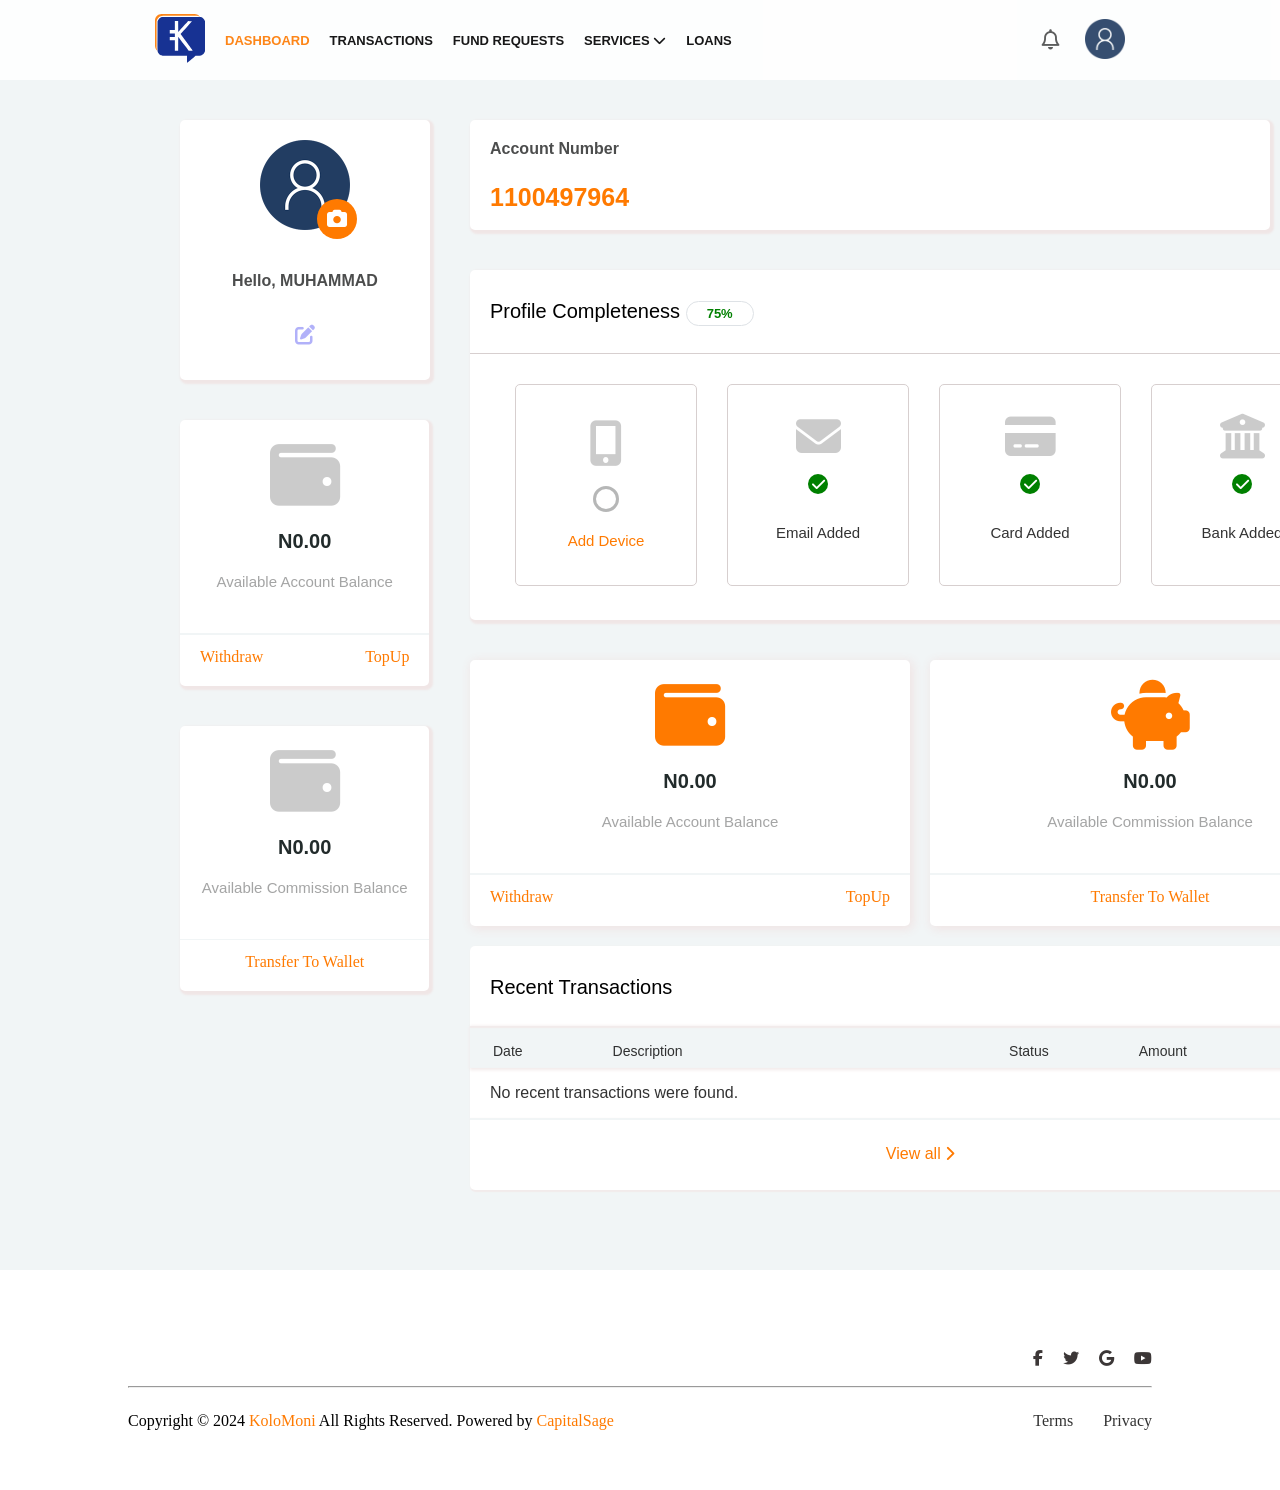
==== index.html @ 6a5abe66 "commit" ====
<!DOCTYPE html>
<html lang="en">
<head>
    <meta charset="UTF-8">
    <meta name="viewport" content="width=device-width, initial-scale=1.0">
    <title>kolomoni</title>
    <link rel="stylesheet" href="https://cdnjs.cloudflare.com/ajax/libs/font-awesome/6.6.0/css/all.min.css">
    <link rel="stylesheet" href="css/dashboard.css">
    <link rel="stylesheet" href="css/header.css">
</head>
<body>

  <div id="header">
    
    
  </div>

    <div class="all main">
      <div>
      <div class="boxone">
       <div class="img-container"  style="z-index: 1;"><img src="default-avatar.png"><i class="fa-solid fa-camera"></i></div> 
        <p>Hello, MUHAMMAD</p>
        <a href="https://savings.kolomoni.ng/account/profile/index"><i class="fa-solid fa-pen-to-square"></i></a>
    </div>
    <div class="boxtwo">
      <div style="padding: 20px 20px;">
        <i class="fa-solid fa-wallet non-opa"></i>
      <p class="textone">N0.00</p>
      <p class="textwo">Available Account Balance</p>
      </div>
      <hr style="background-color: #f1f5f6;  height: 1.5px; border: none;">
      <div style="padding: 5px 20px 20px 20px;">
      <div class="link">
      <a href="https://savings.kolomoni.ng/account/services/transfers/wallet-to-bank" class="draw">Withdraw</a>
      <a href="https://savings.kolomoni.ng/account#" class="upp">TopUp</a>
    </div>
    </div>
    </div>
    <div class="boxthree">
      <div style="padding: 20px 20px;">
      <i class="fa-solid fa-wallet non-opa"></i>
      <p class="textthree">N0.00</p>
      <p class="textfour">Available Commission Balance</p>
    </div>
      <hr style="background-color: #f1f5f6;  height: 1.5px; border: none;">
      <div style="padding: 5px 20px 20px 20px;">
      <div class="linktwo">
      <a href="https://savings.kolomoni.ng/account/services/transfers/wallet-to-bank">Transfer To Wallet</a>
    </div>
  </div>
    </div>
  </div>
  <div>
  <div class="rec">
 <p class="account">Account Number</p>
 <p class="fig">1100497964</p>
</div>
<div class="progress">
  <div class="profile">
  <p>Profile Completeness <span class="percent">75%</span></p>
</div>
<div class="carrier">
<div class="device">
  <i class="fa-solid fa-mobile-screen-button"></i>
  <p class="empty"></p>
  <a href="https://savings.kolomoni.ng/account" class="add">Add Device</a>
</div>
<div class="device">
  <i class="fa-solid fa-envelope"></i>
  <p class="check"><i class="fa-solid fa-check"></i></p>
  <p class="email">Email Added</p>
</div>
<div class="device">
  <i class="fa-solid fa-credit-card"></i>
  <p class="check"><i class="fa-solid fa-check"></i></p>
  <p class="card">Card Added</p>
</div>
<div class="device">
  <i class="fa-solid fa-building-columns"></i>
  <p class="check"><i class="fa-solid fa-check"></i></p>
  <p class="bank">Bank Added</p>
</div>
</div>
</div>
<div class="piggybank">
<div class="boxfour">
  <div style="padding: 20px 20px;">
  <i class="fa-solid fa-wallet opacity"></i>
  <p class="textone">N0.00</p>
  <p class="textthree">Available Account Balance</p>
</div>
  <hr style="background-color: #f1f5f6;  height: 1.5px; border: none;">
  <div style="padding: 5px 20px 20px 20px;">
  <div class="link">
  <a href="https://savings.kolomoni.ng/account/services/transfers/wallet-to-bank" class="top">Withdraw</a>
  <a href="https://savings.kolomoni.ng/account#" class="with">TopUp</a>
</div>
</div>
</div>
<div class="boxfour">
  <div style="padding: 20px 20px;">
  <i class="fa-solid fa-piggy-bank"></i>
  <p class="textone">N0.00</p>
  <p class="textfour">Available Commission Balance</p>
</div>
  <hr style="background-color: #f1f5f6;  height: 1.5px; border: none;">
  <div style="padding: 5px 20px 20px 20px;">
  <div class="linkthree">
    <a href="https://savings.kolomoni.ng/account/services/transfers/wallet-to-bank">Transfer To Wallet</a>
</div>
</div>
</div>
</div>
<div class="Recent">
<p>Recent Transactions</p>
</div>
<div class="description">
<div class="info">
  <div class="date">
  <p>Date</p>
  <p>Description</p>
</div>
<div class="date">
  <P>Status</P>
  <p>Amount</p>
</div>
</div>
</div>
<div style="display: flex; flex-direction: column;">
<div class="no-recent">
  <p>No recent transactions were found.</p>
</div>
<div class="View">
  <a href="https://savings.kolomoni.ng/account/transactions">View all <i class="fa-solid fa-chevron-right"></i></a>
</div>
</div>
</div>
</div>

    <div id="footer" style="background-color: white;">
      
    </div>
</body>
</html>
<script src="dashboard.js"></script>
---- css/dashboard.css ----
body {
   background-color: #f1f5f6; 
   margin: 0;
    }
img {
   width: 90px;
}
.main{
   z-index: 99;
}
.fa-camera {
   color: white;
   background-color:  #FF7A00;
   position: absolute;
   font-size: 20px;
   transform: translate(-50%, -50%);
   left: 65%;
   top: 75%;
   border-radius: 50%;
   object-fit: contain;
   width: 40px;
   height: 40px;
   display: flex;
   justify-content: center;
   align-items: center;
}

.fa-pen-to-square {
   opacity: 0.3;
   font-size: 20px;
}
.img-container {
   position: relative;
}
.boxone p {
   color: #4C4D4D;
   font-weight: 600;
   font-family: " 14px Rubik", sans-serif;
}
 .boxone{
   width: 210px;
   height:220px;
   border-radius: 5px;
   background-color: white;
   box-shadow: 2px 2px 2px 2px rgb(240, 230, 230);
   padding: 20px 20px;
   margin-top: 40px;
   margin-left: 180px;
   justify-content: center;
   text-align: center;
   line-height: 40px;
 }
.non-opa {
   font-size: 70px;
   opacity: 0.2;
}
.boxtwo .textone {
   color: #222b2b;
   font-size: 20px;
   font-weight: bolder;
   font-family: " 14px Rubik", sans-serif;
}
.boxtwo .textwo {
   color: #4C4D4D;
   text-decoration: none;
   font-family: " 14px Rubik", sans-serif;
   opacity: 0.5;
   font-size: 15px;
}
/* hr {
   left: -20px;
   margin: -20px;
   padding: -20px;
} */
 .boxtwo .link {
   display: flex;
   justify-content: space-between;
}
.link a {
   text-decoration: none;
   color: #FF7A00;
}
.draw:hover {
   text-decoration: underline;
   color: #FF7A00;
}
.upp:hover {
   text-decoration: underline;
   color: #FF7A00; 
}
 .boxtwo{
   width: 58%;
   height: fit-content;
   border-radius: 5px;
   background-color: white;
   box-shadow: 2px 2px 2px 2px rgb(240, 230, 230);
   margin-top: 40px;
   margin-left: 180px;
   justify-content: center;
   text-align: center;
 }

 .boxthree{
   width: 58%;
   height: fit-content;
   border-radius: 5px;
   background-color: white;
   box-shadow: 2px 2px 2px 2px rgb(240, 230, 230);
   margin-top: 40px;
   margin-left: 180px;
   justify-content: center;
   text-align: center;
 }
 .boxthree .textthree {
   color: #222b2b;
   font-size: 20px;
   font-weight: bolder;
   font-family: " 14px Rubik", sans-serif;
}
.boxthree .textfour {
   color: #4C4D4D;
   text-decoration: none;
   font-family: " 14px Rubik", sans-serif;
   opacity: 0.5;
   font-size: 15px;
}

.boxthree a{
   color: #FF7A00;
   text-decoration: none;
}
.boxthree a:hover{
   text-decoration: underline;
   color: #FF7A00;
}
.rec {
   background-color: white;
   box-shadow: 2px 2px 2px 2px rgb(240, 230, 230);
   width: 800px;
   height: 110px;
margin-top: 40px;
border-radius: 5px;
}
.rec p {
   padding: 5px 20px;
   padding-top: 20px;
}
.account {
   color: #4C4D4D;
   font-family: " 14px Rubik", sans-serif;
   /* opacity: 0.9; */
   padding: 0;
   margin: 0;
   font-weight: bolder;
}
.fig {
   color:  #FF7A00;
   font-family: " 14px Rubik", sans-serif;
   font-size: 25px;
   padding: 0;
   margin: 0;
   font-weight: bolder;
}
.all {
   display: flex;
   gap: 40px;
}
.progress {
   font-family: " 14px Rubik", sans-serif;
   font-size: 20px;
   background-color: white;
   box-shadow: 2px 2px 2px 2px rgb(240, 230, 230);
   border-radius: 5px;
   width: 900px;
   height: 350px;
}
.progress .profile{
border-bottom: 1px solid rgb(215, 207, 207);
padding: 10px 20px;
margin-top: 40px;
}
.percent {
   color: green;
   font-family: " 14px Rubik", sans-serif;
   font-size: 13px;
   padding: 4px 20px;
   border-radius: 50rem;
   border: 1px solid #dee2e6;
   font-weight: bolder;
}
.fa-mobile-screen-button {
   font-size: 45px;
   opacity: 0.2;
}  

.device {
   border:1px solid rgb(215, 207, 207);
   width: 180px;
   border-radius: 5px;
   height: 200px;
   display: flex;
   justify-content: center;
   flex-direction: column;
   align-items: center;

}
.device a {
   text-decoration: none;
   color: #FF7A00;
   font-size: 15px;
} 
.empty{
  background-color: white;
   width:20px; 
   height:20px;
   border-radius: 50%;
   border:3px solid #4C4D4D;
   opacity: 0.4;
}
.fa-envelope {
   font-size: 45px;
   opacity: 0.2;
}
.check {
   background: green;
   width:20px; 
   height:20px;
   border-radius: 50%;
   display: flex;
   align-items: center;
   justify-content: center;
   color: white;
   font-size: 15px;
}
.device .email{
   font-size: 15px;
   opacity: 0.8;
}
.device .fa-credit-card {
   font-size: 45px;
   opacity: 0.2;
}
.device .card{
   font-size: 15px;
   opacity: 0.8;
}
.fa-building-columns {
   font-size: 45px;
   opacity: 0.2;
}
.device .bank{
   font-size: 15px;
   opacity: 0.8;
}
.carrier {
   display: flex;
   flex-direction: row;
   gap: 30px;
   margin-top: 30px;
   align-items: center;
   padding-left: 45px;
}
.add:hover {
   text-decoration: underline;
   color: #FF7A00;
}
.boxfour {
   width: 60%;
   height: fit-content;
   margin-top: 40px;
   border-radius: 5px;
   background-color: white;
   box-shadow: 2px 2px 10px 2px rgb(240, 230, 230);
   justify-content: center;
   text-align: center;
}
.boxfour .textone {
   color: #222b2b;
   font-size: 20px;
   font-weight: bolder;
   font-family: " 14px Rubik", sans-serif;
}
.boxfour .textwo {
   color: #4C4D4D;
   text-decoration: none;
   font-family: " 14px Rubik", sans-serif;
   /* opacity: 0.5; */
   font-size: 15px;
}
.boxfour .link {
   display: flex;
   justify-content: space-between;
}
.boxfour .top:hover{
   text-decoration: underline;
   color: #FF7A00;
}
.boxfour .with:hover {
   text-decoration: underline;
   color: #FF7A00;
}
.opacity{
   color: #FF7A00;
   font-size: 70px;
}
.fa-piggy-bank {
   color: #FF7A00;
   font-size: 70px;
}
.piggybank {
   display: flex;
   gap: 20px;
}
.piggybank .textthree{
   color: #4C4D4D;
   text-decoration: none;
   font-family: " 14px Rubik", sans-serif;
   opacity: 0.5;
   font-size: 15px;
}
 .linkthree a{
   text-decoration: none;
   color: #FF7A00;
}
.linkthree a:hover {
   text-decoration: underline;
}

.boxfour .textfour {
   color: #4C4D4D;
   text-decoration: none;
   font-family: " 14px Rubik", sans-serif;
   opacity: 0.5;
   font-size: 15px;
}
.Recent {
   font-family: " 14px Rubik", sans-serif;
   background-color: white;
   font-size: 20px;
   box-shadow: 1px 1px 1px 1px rgb(242, 235, 235);
   height: 80px;
   border-top-right-radius: 5px;
   border-top-left-radius: 5px;
}
.Recent p {
   padding: 30px 20px;
}
.info {
   width: 80%;
   display: flex;
   justify-content: space-between;
 
}
.description{
   box-shadow: 1px 1px 3px 1px rgb(240, 230, 230);
   font-family: " 4px Rubik", sans-serif;
   font-size: 14px;
   opacity: 0.8;
   height: 40px;
   border-bottom: 2px solid #f1f5f6;
}
.date {
   margin-left: 20px;
   padding: 3px 3px;
   gap: 90px;
   display: flex;
   justify-content: space-between;
}
.no-recent {
   font-family: " 14px Rubik", sans-serif;
   background-color: white;
   box-shadow: 1px 1px 1px 1px rgb(242, 235, 235);
   /* border-bottom: 1px solid #f1f5f6; */
  
}
.no-recent P {
   opacity: 0.8;
   padding:0 20px;
}
.no-recent:hover{
   background-color: #f1f5f6;
}
.View {
   background-color: white;
   height: 45px;
   font-family: " 14px Rubik", sans-serif;
   box-shadow: 1px 1px 1px 1px rgb(242, 235, 235);
   border-top: 2px solid #f1f5f6;
   padding-top: 25px;
   display: flex;
   text-align: center;
   justify-content: center;
   border-bottom-right-radius: 5px;
   border-bottom-left-radius: 5px;
}
.fa-chevron-right {
   font-size: 15px;
}
.View a {
   color: #FF7A00; 
   gap: 10px;
   text-decoration: none;
}
.View a:hover {
text-decoration: underline;
}

@media (max-width: 768px) {

   body {
      background-color: #f1f5f6; 
      margin: 0;
       }
   img {
      width: 90px;
   }
   .main{
      z-index: 99;
   }
   .fa-camera {
      color: white;
      background-color:  #FF7A00;
      position: absolute;
      font-size: 20px;
      transform: translate(-50%, -50%);
      left: 59%;
      top: 23%;
      border-radius: 50%;
      object-fit: contain;
      width: 40px;
      height: 40px;
      display: flex;
      justify-content: center;
      align-items: center;
      /* z-index: -1 !important; */
   }
   
   .fa-pen-to-square {
      opacity: 0.3;
      font-size: 20px;
   }
   .img-container {
      position: static;
   }

   .boxone p {
      color: #4C4D4D;
      font-weight: 600;
      font-family: " 14px Rubik", sans-serif;
   }
    .boxone{
      width: 340px;
      height:220px;
      border-radius: 5px;
      background-color: white;
      box-shadow: 2px 2px 2px 2px rgb(240, 230, 230);
      padding: 20px 20px;
      margin-top: 40px;
      margin-left: 15px;
      justify-content: center;
      text-align: center;
      line-height: 40px;
      /* z-index: 999; */
    }
   .non-opa {
      font-size: 70px;
      opacity: 0.2;
   }
   .boxtwo .textone {
      color: #222b2b;
      font-size: 20px;
      font-weight: bolder;
      font-family: " 14px Rubik", sans-serif;
   }
   .boxtwo .textwo {
      color: #4C4D4D;
      text-decoration: none;
      font-family: " 14px Rubik", sans-serif;
      opacity: 0.5;
      font-size: 15px;
   }
   /* hr {
      left: -20px;
      margin: -20px;
      padding: -20px;
   } */
    .boxtwo .link {
      display: flex;
      justify-content: space-between;
   }
   .link a {
      text-decoration: none;
      color: #FF7A00;
   }
   .draw:hover {
      text-decoration: underline;
      color: #FF7A00;
   }
   .upp:hover {
      text-decoration: underline;
      color: #FF7A00; 
   }
    .boxtwo{
      width: 93%;
      height: fit-content;
      border-radius: 5px;
      background-color: white;
      box-shadow: 2px 2px 2px 2px rgb(240, 230, 230);
      margin-top: 40px;
      margin-left: 15px;
      justify-content: center;
      text-align: center;
    }
   
    .boxthree{
      width: 93%;
      height: fit-content;
      border-radius: 5px;
      background-color: white;
      box-shadow: 2px 2px 2px 2px rgb(240, 230, 230);
      margin-top: 40px;
      margin-left: 15px;
      justify-content: center;
      text-align: center;
    }
    .boxthree .textthree {
      color: #222b2b;
      font-size: 20px;
      font-weight: bolder;
      font-family: " 14px Rubik", sans-serif;
   }
   .boxthree .textfour {
      color: #4C4D4D;
      text-decoration: none;
      font-family: " 14px Rubik", sans-serif;
      opacity: 0.5;
      font-size: 15px;
   }
   
   .boxthree a{
      color: #FF7A00;
      text-decoration: none;
   }
   .boxthree a:hover{
      text-decoration: underline;
      color: #FF7A00;
   }
   .rec {
      background-color: white;
      box-shadow: 2px 2px 2px 2px rgb(240, 230, 230);
      width: 380px;
      height: 110px;
   margin-bottom: 90px;
   border-radius: 5px;
   margin-left: 15px;
   }
   .rec p {
      padding: 15px 20px;
      padding-bottom: 20px;
   }
   .account {
      color: #4C4D4D;
      font-family: " 14px Rubik", sans-serif;
      /* opacity: 0.9; */
      padding: 0;
      margin: 0;
      font-weight: bolder;
   }
   .fig {
      color:  #FF7A00;
      font-family: " 14px Rubik", sans-serif;
      font-size: 25px;
      padding: 0;
      margin: 0;
      font-weight: bolder;
   }
   .all.main {
      display: flex;
      flex-direction: column !important;
      gap: 10px;
   }
   .progress {
      font-family: " 14px Rubik", sans-serif;
      font-size: 20px;
      background-color: white;
      box-shadow: 2px 2px 2px 2px rgb(240, 230, 230);
      border-radius: 5px;
      width: 380px;
      height: 1050px;
      margin-left: 15px;
   }
   .progress .profile{
   border-bottom: 1px solid rgb(215, 207, 207);
   padding: 10px 10px;
   margin-top: 40px;
   }
   .percent {
      color: green;
      font-family: " 14px Rubik", sans-serif;
      font-size: 13px;
      padding: 4px 20px;
      border-radius: 50rem;
      border: 1px solid #dee2e6;
      font-weight: bolder;
   }
   .fa-mobile-screen-button {
      font-size: 45px;
      opacity: 0.2;
   }  
   
   .device {
      border:1px solid rgb(215, 207, 207);
      width: 300px;
      border-radius: 5px;
      height: 200px;
      display: flex;
      justify-content: center;
      flex-direction: column;
      align-items: center;
      margin-right: 45px;
   }
   .device a {
      text-decoration: none;
      color: #FF7A00;
      font-size: 15px;
   } 
   .empty{
     background-color: white;
      width:20px; 
      height:20px;
      border-radius: 50%;
      border:3px solid #4C4D4D;
      opacity: 0.4;
   }
   .fa-envelope {
      font-size: 45px;
      opacity: 0.2;
   }
   .check {
      background: green;
      width:20px; 
      height:20px;
      border-radius: 50%;
      display: flex;
      align-items: center;
      justify-content: center;
      color: white;
      font-size: 15px;
   }
   .device .email{
      font-size: 15px;
      opacity: 0.8;
   }
   .device .fa-credit-card {
      font-size: 45px;
      opacity: 0.2;
   }
   .device .card{
      font-size: 15px;
      opacity: 0.8;
   }
   .fa-building-columns {
      font-size: 45px;
      opacity: 0.2;
   }
   .device .bank{
      font-size: 15px;
      opacity: 0.8;
   }
   .carrier {
      display: flex;
      flex-direction: column;
      gap: 30px;
      margin-top: 30px;
      align-items: center;
      padding-left: 45px;
   }
   .add:hover {
      text-decoration: underline;
      color: #FF7A00;
   }
   .boxfour {
      width: 90%;
      height: fit-content;
      margin-top: 40px;
      border-radius: 5px;
      background-color: white;
      box-shadow: 2px 2px 10px 2px rgb(240, 230, 230);
      justify-content: center;
      text-align: center;
      margin-left: 15px;
   }
   .boxfour .textone {
      color: #222b2b;
      font-size: 20px;
      font-weight: bolder;
      font-family: " 14px Rubik", sans-serif;
   }
   .boxfour .textwo {
      color: #4C4D4D;
      text-decoration: none;
      font-family: " 14px Rubik", sans-serif;
      /* opacity: 0.5; */
      font-size: 15px;
   }
   .boxfour .link {
      display: flex;
      justify-content: space-between;
   }
   .boxfour .top:hover{
      text-decoration: underline;
      color: #FF7A00;
   }
   .boxfour .with:hover {
      text-decoration: underline;
      color: #FF7A00;
   }
   .opacity{
      color: #FF7A00;
      font-size: 70px;
   }
   .fa-piggy-bank {
      color: #FF7A00;
      font-size: 70px;
   }
   .piggybank {
      display: flex;
      flex-direction: column;
      gap: 20px;
   }
   .piggybank .textthree{
      color: #4C4D4D;
      text-decoration: none;
      font-family: " 14px Rubik", sans-serif;
      opacity: 0.5;
      font-size: 15px;
   }
    .linkthree a{
      text-decoration: none;
      color: #FF7A00;
   }
   .linkthree a:hover {
      text-decoration: underline;
   }
   
   .boxfour .textfour {
      color: #4C4D4D;
      text-decoration: none;
      font-family: " 14px Rubik", sans-serif;
      opacity: 0.5;
      font-size: 15px;
   }
   .Recent {
      font-family: " 14px Rubik", sans-serif;
      background-color: white;
      font-size: 20px;
      box-shadow: 1px 1px 1px 1px rgb(242, 235, 235);
      height: 50px;
      border-top-right-radius: 5px;
      border-top-left-radius: 5px;
       width: 380px;
       margin-left: 15px;
   }
   .Recent p {
      padding: 5px 10px;
   }
   .info {
      width: 50%;
      display: flex;
      justify-content: space-between;
    
   }
   .description{
      box-shadow: 1px 1px 3px 1px rgb(240, 230, 230);
      font-family: " 4px Rubik", sans-serif;
      font-size: 14px;
      opacity: 0.8;
      width: 380px;
      margin-left: 15px;
      height: 40px;
      border-bottom: 2px solid #f1f5f6;
   }
   .date {
      margin-left: 20px;
      padding: 3px 3px;
      gap: 30px;
      display: flex;
      justify-content: space-between;
   }
   .no-recent {
      font-family: " 14px Rubik", sans-serif;
      background-color: white;
      box-shadow: 1px 1px 1px 1px rgb(242, 235, 235);
      /* border-bottom: 1px solid #f1f5f6; */
      width: 380px;
      margin-left: 15px;
   }
   .no-recent P {
      opacity: 0.8;
      padding:0 10px;
   }
   .no-recent:hover{
      background-color: #f1f5f6;
   }
   .View {
      width: 380px;
      margin-left: 15px;
      background-color: white;
      height: 45px;
      font-family: " 14px Rubik", sans-serif;
      box-shadow: 1px 1px 1px 1px rgb(242, 235, 235);
      border-top: 2px solid #f1f5f6;
      padding-top: 25px;
      display: flex;
      text-align: center;
      justify-content: center;
      border-bottom-right-radius: 5px;
      border-bottom-left-radius: 5px;
   }
   .fa-chevron-right {
      font-size: 15px;
   }
   .View a {
      color: #FF7A00; 
      gap: 10px;
      text-decoration: none;
   }
   .View a:hover {
   text-decoration: underline;
   }
}
---- css/header.css ----
header {
    top: 0;
    background-color: white;
    width: 100%;

    margin: 0;
    display: flex;
    align-items: center;
    justify-content: space-around;
    padding: 20px 0;
    font-family: " 14px Rubik", sans-serif;
    font-size: 13px;
    color: #4C4D4D;
    font-weight: 600;
    opacity: 0.9;
    height: 40px;
    z-index: 999999;
  }

  .nav-link {
text-decoration: underline;
  }

.nav-link.active {
color: #FF7A00;
}


header .all a:hover{
  color: #FF7A00;
}

  footer {
 background-color: white;
width: 80%;
margin: auto;
/* display: flex;
flex-direction: column;
justify-content: center; */
padding: 10px 0;
margin-top: 80px;
height: 130px;
padding-top: 80px;
  }
  footer .icons {
    display: flex;
  align-items: flex-end;
  justify-content: flex-end;
  gap:20px;
  padding: 0 0 10px 0;
  }
  footer .icons a {
    color: rgb(60, 55, 55);
  }
  footer .icons .fa-facebook-f:hover{
  color: blue;
  }
  footer .icons .fa-twitter:hover{
    color: blue;
    }
  footer .icons  .fa-google:hover 
  {
    color:  #FF7A00;
    }
    footer .icons  .fa-youtube:hover 
  {
    color:  #FF7A00;
    }
    
  .lineone {
    margin: 0;
    color: black;
  }
  .line {
    color: #f1f5f6;
  }
  footer a{
    text-decoration: none;
  }
  footer .down {
    display: flex;
    text-align: center;
    align-items: center;
    justify-content: space-between;
  }
   .down .Terms {
    display: flex;
    align-items: center;
    gap: 30px;
  }
  .Terms a:hover{
    color:#FF7A00;
  }
   .Terms a {
    color: black;
    opacity: 0.8;
  }
  
  .kol {
    color: #FF7A00;
  
  }
   
.img {
  width: 50px;
  /* margin-right: 190px; */
}

.imge {
  width: 40px;
}
header .all{
  display: flex;
  align-items: center;
  gap: 20px;
}
header .all a{
  text-decoration: none ;
  color: black;
}
header .user{
  display: flex;
  align-items:center;
  gap: 25px;
}
/* ul {
  display: none;
} */
.content{
  position: relative;
}
header .content .dropdown{
  position: absolute;
  text-decoration: none;
  display: none;
  flex-direction: column;
  z-index: 99;
  width: 200px;
  padding: 10px;
  line-height: 20px;
  background-color: #fff;
  box-shadow: 2px 2px 2px 2px rgb(202, 196, 196);
}

header .content .dropdown .drop{
  padding: 0  5px;
  line-height: 20px;
}

header .content:hover .dropdown{
 display: flex;
 z-index: 999;
}

/* header .drop  li{
  color: green;
} */

ul {
  color: #777;
}

header li {
  list-style: none;
  margin-bottom: 15px;
  /* opacity: 1; */
}

.drop {
  color: #777;
}

header li:hover {
  transform: translateX(10px);
  transition: 300ms ease-in-out;
}
.fa-bell {
  font-size: 20px;
  color: #4c4d4d;
}
 .fa-bell:hover {
  color: #FF7A00;
}
 .dropdown-bell {
  display: none;
  position:absolute ;
  z-index: 99;
 }

.drop-bell:hover .dropdown-bell {
  left: 75%;
  display: block;
  width: 150px;
  background-color: white;
  padding: 20px 20px;
  box-shadow: 2px 2px 2px 2px rgb(218, 215, 215);
  z-index: 99;
}

.dropdown-bell p {
  font-size: larger;
}

.dropdown-bell a {
  color: #FF7A00;
  text-decoration: none;
  font-size: 15px;
  margin-top: 10px;
  z-index: 99;
}

.line-container{
  display: flex;
  flex-direction: column;
  gap: 10px;
  width: 150px;
  margin: 20px 0;
}

.my-profile-dropdown{
  display: flex;
  flex-direction: column;
  display: none;
  background-color: white;
  width: 13%;
  box-shadow: 2px 2px 2px 2px rgb(218, 215, 215);
  padding: 5PX 7PX;
  right:5rem;
  z-index: 9999;
}
.my-profile:hover .my-profile-dropdown{
  color:black ;
  display: block;
  position: absolute;
  z-index: 9999;
}

li:hover  a {
  color: #fc810d;
}

.my-profile-dropdown a{
text-decoration: none;
color: #353434;
display: flex;
gap: 7px;
}
.my-profile-dropdown .profiles {
  display: flex;
  flex-direction: column;
  gap: 10px;
  margin-top: 40px;
  /* opacity: 0.7; */
}
 
.menu_bar {
  display: none;
}
#nav_item {
  display: flex;
  flex-direction: row;
  justify-content: center;
  gap: 20px;
} 





@media (max-width: 768px) {
 
  header {
    top: 0;
    background-color: white;
    width: 100%;
    margin: 0;
    display: flex;
    align-items: center;
    justify-content: space-around;
    padding: 20px 0;
    font-family: " 14px Rubik", sans-serif;
    font-size: 13px;
    color: #4C4D4D;
    font-weight: 600;
    opacity: 0.9;
    height: 40px;
    z-index: 999999;
  }

  .nav-link {
text-decoration: underline;
  }

.nav-link.active {
color: #FF7A00;
}

#nav_item {
  display: none;
} 
.nav-item {
  width: 80%;
 position: fixed;
top: 85px;
font-size: larger;
z-index: 10;
font-weight: 600;
background-color: white;
display: flex;
flex-direction: column !important;
padding: 20px 20px;
box-shadow: 5px 5px 10px 5px rgb(207, 188, 192);
}
.hide_menu {
display: none;
}

header .all a:hover{
  color: #FF7A00;
}

  footer {
 background-color: white;
width: 80%;
margin: auto;
/* display: flex;
flex-direction: column;
justify-content: center; */
padding: 10px 0;
margin-top: 40px;
height: 230px;
padding-top: 80px;
box-sizing: border-box;
  }
  footer .icons {
    display: flex;
  align-items: center;
  justify-content: center;
  gap:20px;
  padding: 0 0 10px 0;
  }
  footer .icons a {
    color: rgb(60, 55, 55);
  }
  footer .icons .fa-facebook-f:hover{
  color: blue;
  }
  footer .icons .fa-twitter:hover{
    color: blue;
    }
  footer .icons  .fa-google:hover 
  {
    color:  #FF7A00;
    }
    footer .icons  .fa-youtube:hover 
  {
    color:  #FF7A00;
    }
    
  .lineone {
    margin: 0;
    color: black;
  }
  .line {
    color: #f1f5f6;
  }
  footer a{
    text-decoration: none;
  }
  footer .down {
    display: flex;
    flex-direction: column;
    text-align: center;
    align-items: center;
    justify-content: space-between;
  }
   .down .Terms {
    display: flex;
    align-items: center;
    gap: 30px;
  }
  .break {
    overflow-wrap: break-word;
    white-space: normal;
    /* word-break: break-all; */
  }
  .Terms a:hover{
    color:#FF7A00;
  }
   .Terms a {
    color: black;
    opacity: 0.8;
  }
  
  .kol {
    color: #FF7A00;
  
  }
   
.img {
  width: 40px;
}

.imge {
  width: 40px;
}
header .all{
  display: flex;
  align-items: center;
  gap: 20px;
}
header .all a{
  text-decoration: none ;
  color: black;
}
header .user{
  display: flex;
  align-items:center;
  gap: 25px;
  margin-right: 20px;
}
/* ul {
  display: none;
} */
/* .content{
  position: relative;
} */
header .content .dropdown{
  position: absolute;
  text-decoration: none;
  display: none;
  flex-direction: column;
  z-index: 99;
  width: 200px;
  padding: 10px;
  line-height: 20px;
  background-color: #fff;
  box-shadow: 2px 2px 2px 2px rgb(202, 196, 196);
}

header .content .dropdown .drop{
  padding: 0  5px;
  line-height: 20px;
}

header .content:hover .dropdown{
 display: flex;
 z-index: 999;
}

/* header .drop  li{
  color: green;
} */

header li {
  list-style: none;
  margin-bottom: 15px;
  /* opacity: 1; */
}

.drop {
  color: #777;
}

header li:hover {
  transform: translateX(10px);
  transition: 300ms ease-in-out;
}
.fa-bell {
  font-size: 20px;
  color: #4c4d4d;
}
 .fa-bell:hover {
  color: #FF7A00;
}
 .dropdown-bell {
  display: none;
  position:absolute ;
  z-index: 99;
 }
.drop-bell:hover .dropdown-bell {
  left: 55%;
  display: block;
  width: 150px;
  background-color: white;
  padding: 10px 10px;
  box-shadow: 2px 2px 2px 2px rgb(218, 215, 215);
  z-index: 9999;
}

.dropdown-bell p {
  font-size: larger;
}

.dropdown-bell a {
  color: #FF7A00;
  text-decoration: none;
  font-size: 15px;
  margin-top: 10px;
  z-index: 99;
}

.line-container{
  display: flex;
  flex-direction: column;
  gap: 10px;
  width: 150px;
  margin: 20px 0;
}

.my-profile-dropdown{
  display: flex;
  flex-direction: column;
  display: none;
  background-color: white;
  width: 40%;
  box-shadow: 2px 2px 2px 2px rgb(218, 215, 215);
  padding: 5PX 7PX;
  left: 55%;
  z-index: 9999;
}
.my-profile:hover .my-profile-dropdown{
  color:black ;
  display: block;
  position: absolute;
  z-index: 9999;
}

li:hover  a {
  color: #fc810d;
}

.my-profile-dropdown a{
text-decoration: none;
color: #353434;
display: flex;
gap: 7px;
}
.my-profile-dropdown .profiles {
  display: flex;
  flex-direction: column;
  gap: 10px;
  margin-top: 40px;
  /* opacity: 0.7; */
}
 
.menu_bar {
  display: block;
  font-size: 25px;
  margin-right: 155px;
}
}
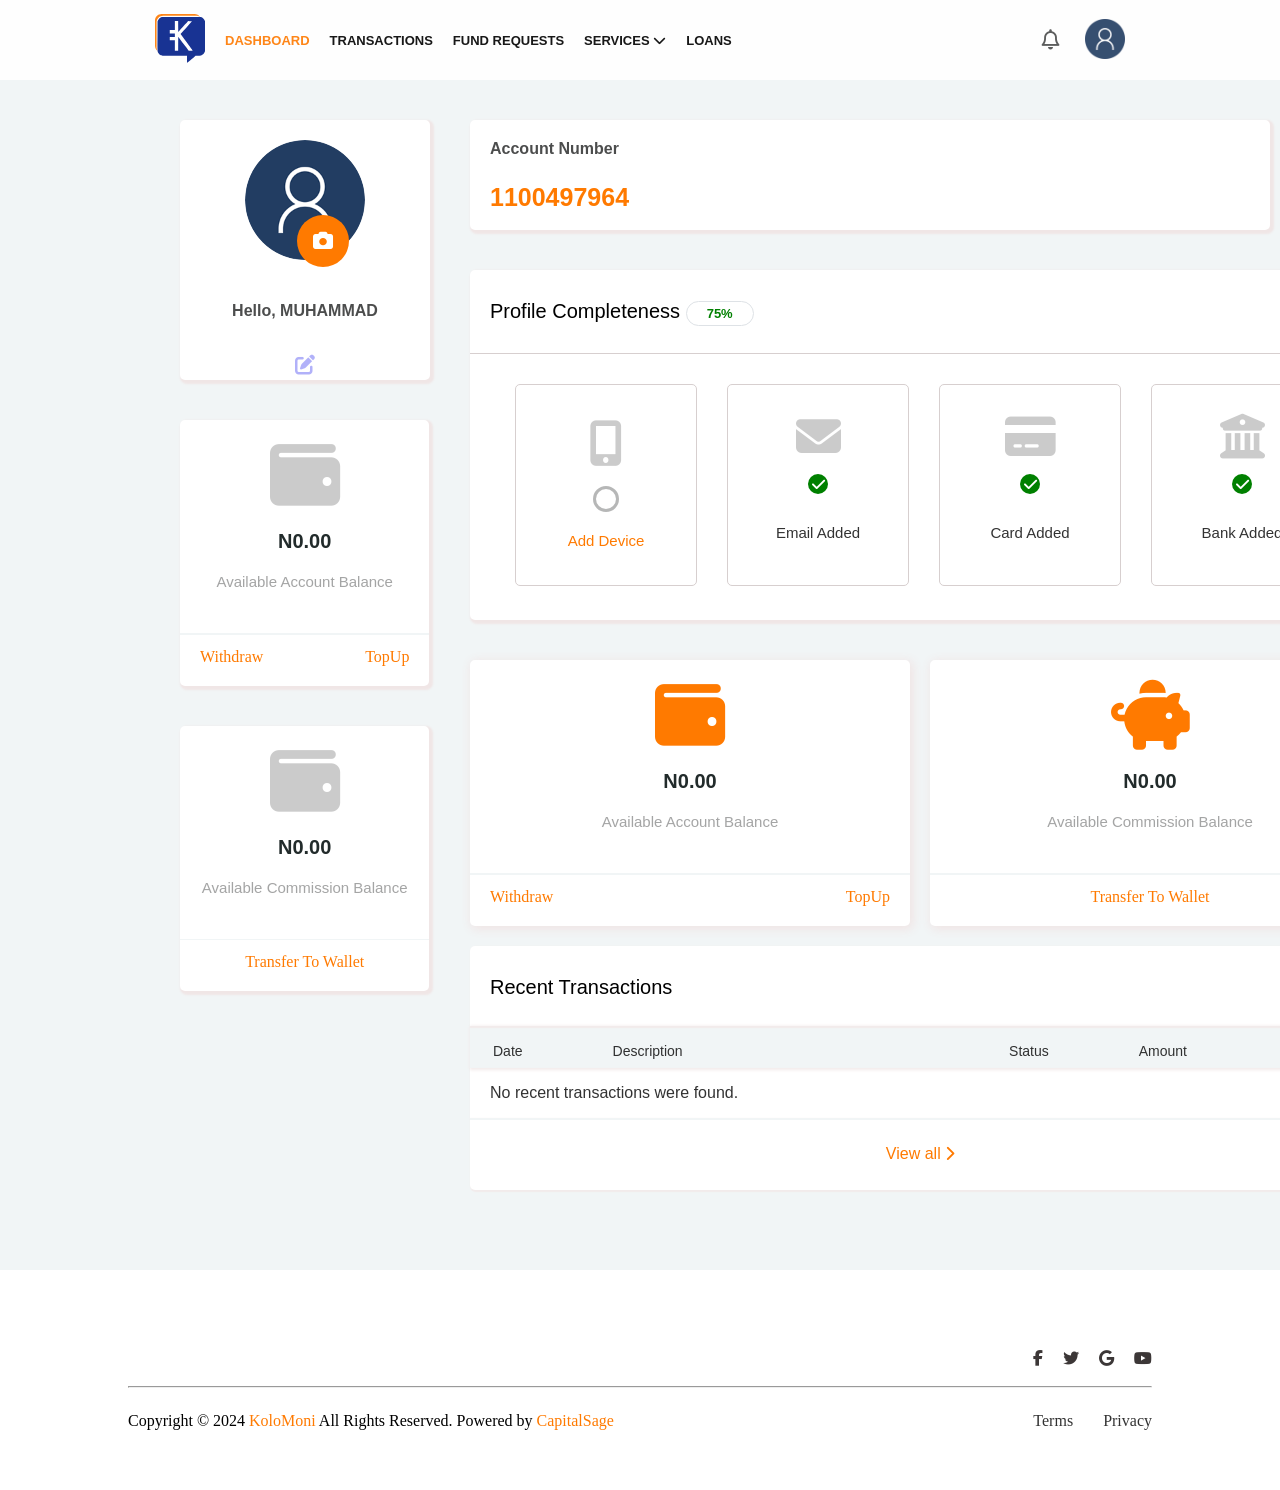
==== commit aab87276: "updated" ====
--- a/index.html
+++ b/index.html
@@ -18,7 +18,12 @@
     <div class="all main">
       <div>
       <div class="boxone">
-       <div class="img-container"  style="z-index: 1;"><img src="default-avatar.png"><i class="fa-solid fa-camera"></i></div> 
+       <div class="img-container" style="position: relative; display: inline-block;">
+  <img id="profileImage" src="default-avatar.png" alt="Avatar" style="width: 120px; height: 120px; border-radius: 50%; object-fit: cover;">
+  <i class="fa-solid fa-camera" id="cameraIcon"></i>
+  <input type="file" id="imageUpload" accept="image/*" style="display: none;">
+</div>
+
         <p>Hello, MUHAMMAD</p>
         <a href="https://savings.kolomoni.ng/account/profile/index"><i class="fa-solid fa-pen-to-square"></i></a>
     </div>
@@ -111,6 +116,7 @@
 </div>
 </div>
 </div>
+<div class="all-recent">
 <div class="Recent">
 <p>Recent Transactions</p>
 </div>
@@ -136,6 +142,7 @@
 </div>
 </div>
 </div>
+</div>
 
     <div id="footer" style="background-color: white;">
       
@@ -143,4 +150,24 @@
 </body>
 </html>
 <script src="dashboard.js"></script>
+<script>
+  const cameraIcon = document.getElementById("cameraIcon");
+  const imageUpload = document.getElementById("imageUpload");
+  const profileImage = document.getElementById("profileImage");
 
+  cameraIcon.addEventListener("click", () => {
+    imageUpload.click(); // open file picker
+  });
+
+  imageUpload.addEventListener("change", (event) => {
+    const file = event.target.files[0];
+    if (file) {
+      const reader = new FileReader();
+      reader.onload = (e) => {
+        profileImage.src = e.target.result; // preview uploaded image
+      };
+      reader.readAsDataURL(file);
+    }
+  });
+</script>
+
--- a/css/dashboard.css
+++ b/css/dashboard.css
@@ -31,8 +31,26 @@
    font-size: 20px;
 }
 .img-container {
-   position: relative;
-}
+  position: relative;
+  display: inline-block;
+}
+
+.img-container i {
+  position: absolute;
+  bottom: 5px;
+  right: 10px;
+  background-color: #ff7A00;
+  color: white;
+  padding: 6px;
+  border-radius: 50%;
+  cursor: pointer;
+  transition: background-color 0.3s;
+}
+
+.img-container i:hover {
+  background-color: #ee7403;
+}
+
 .boxone p {
    color: #4C4D4D;
    font-weight: 600;
@@ -425,7 +443,7 @@
       font-size: 20px;
       transform: translate(-50%, -50%);
       left: 59%;
-      top: 23%;
+      /* top: 23%; */
       border-radius: 50%;
       object-fit: contain;
       width: 40px;
@@ -450,7 +468,7 @@
       font-family: " 14px Rubik", sans-serif;
    }
     .boxone{
-      width: 340px;
+      width: 250px;
       height:220px;
       border-radius: 5px;
       background-color: white;
@@ -502,7 +520,7 @@
       color: #FF7A00; 
    }
     .boxtwo{
-      width: 93%;
+      width: 88%;
       height: fit-content;
       border-radius: 5px;
       background-color: white;
@@ -514,7 +532,7 @@
     }
    
     .boxthree{
-      width: 93%;
+      width: 88%;
       height: fit-content;
       border-radius: 5px;
       background-color: white;
@@ -549,7 +567,7 @@
    .rec {
       background-color: white;
       box-shadow: 2px 2px 2px 2px rgb(240, 230, 230);
-      width: 380px;
+      width: 290px;
       height: 110px;
    margin-bottom: 90px;
    border-radius: 5px;
@@ -586,9 +604,9 @@
       background-color: white;
       box-shadow: 2px 2px 2px 2px rgb(240, 230, 230);
       border-radius: 5px;
-      width: 380px;
+      width: 310px;
       height: 1050px;
-      margin-left: 15px;
+      margin-left: 10px;
    }
    .progress .profile{
    border-bottom: 1px solid rgb(215, 207, 207);
@@ -759,14 +777,18 @@
       height: 50px;
       border-top-right-radius: 5px;
       border-top-left-radius: 5px;
-       width: 380px;
+       width: 300px;
        margin-left: 15px;
+   }
+
+   .all-recent{
+    width: 250px;
    }
    .Recent p {
       padding: 5px 10px;
    }
    .info {
-      width: 50%;
+      width: 20%;
       display: flex;
       justify-content: space-between;
     
@@ -776,7 +798,7 @@
       font-family: " 4px Rubik", sans-serif;
       font-size: 14px;
       opacity: 0.8;
-      width: 380px;
+      width: 300px;
       margin-left: 15px;
       height: 40px;
       border-bottom: 2px solid #f1f5f6;
@@ -793,7 +815,7 @@
       background-color: white;
       box-shadow: 1px 1px 1px 1px rgb(242, 235, 235);
       /* border-bottom: 1px solid #f1f5f6; */
-      width: 380px;
+      width: 300px;
       margin-left: 15px;
    }
    .no-recent P {
@@ -804,7 +826,7 @@
       background-color: #f1f5f6;
    }
    .View {
-      width: 380px;
+      width: 300px;
       margin-left: 15px;
       background-color: white;
       height: 45px;
--- a/css/header.css
+++ b/css/header.css
@@ -1,8 +1,12 @@
+ body {
+    margin-top: 80px;
+}
+
  header {
     top: 0;
     background-color: white;
     width: 100%;
-
+    position: fixed;
     margin: 0;
     display: flex;
     align-items: center;
@@ -268,285 +272,147 @@
 
 
 @media (max-width: 768px) {
- 
+  body {
+    margin-top: 100px;
+  }
+
   header {
     top: 0;
     background-color: white;
     width: 100%;
-    margin: 0;
-    display: flex;
-    align-items: center;
-    justify-content: space-around;
-    padding: 20px 0;
-    font-family: " 14px Rubik", sans-serif;
+    display: flex;
+    align-items: center;
+    justify-content: space-between;
+    padding: 15px;
+    font-family: "Rubik", sans-serif;
     font-size: 13px;
     color: #4C4D4D;
     font-weight: 600;
-    opacity: 0.9;
-    height: 40px;
+    height: auto;
     z-index: 999999;
   }
 
+  .menu_bar {
+    display: block;
+    font-size: 24px;
+    margin-right: 10px;
+    cursor: pointer;
+  }
+
+  #nav_item {
+    display: none;
+  }
+
+  .nav-item {
+    position: fixed;
+    top: 70px;
+    left: 0;
+    width: 100%;
+    background-color: white;
+    flex-direction: column !important;
+    align-items: flex-start;
+    gap: 20px;
+    padding: 25px 30px;
+    box-shadow: 0 5px 15px rgba(0,0,0,0.1);
+    z-index: 1000;
+  }
+
+  .hide_menu {
+    display: none;
+    font-size: 20px;
+    margin-left: auto;
+    margin-right: 20px;
+    cursor: pointer;
+  }
+
   .nav-link {
-text-decoration: underline;
-  }
-
-.nav-link.active {
-color: #FF7A00;
-}
-
-#nav_item {
-  display: none;
-} 
-.nav-item {
-  width: 80%;
- position: fixed;
-top: 85px;
-font-size: larger;
-z-index: 10;
-font-weight: 600;
-background-color: white;
-display: flex;
-flex-direction: column !important;
-padding: 20px 20px;
-box-shadow: 5px 5px 10px 5px rgb(207, 188, 192);
-}
-.hide_menu {
-display: none;
-}
-
-header .all a:hover{
-  color: #FF7A00;
-}
+    text-decoration: underline;
+    width: 100%;
+  }
+
+  .nav-link.active {
+    color: #FF7A00;
+  }
+
+  header .all {
+    display: flex;
+    align-items: center;
+    justify-content: space-between;
+    gap: 10px;
+    width: 100%;
+  }
+
+  header .all a {
+    text-decoration: none;
+    color: black;
+  }
+
+  .img {
+    width: 40px;
+  }
+
+  .user {
+    display: flex;
+    align-items: center;
+    gap: 20px;
+  }
+
+  .imge {
+    width: 35px;
+    height: 35px;
+    border-radius: 50%;
+    object-fit: cover;
+    margin-right: 17px;
+  }
+
+  .my-profile-dropdown {
+    width: 80%;
+    right: 10%;
+    left: auto;
+  }
+
+  .drop-bell:hover .dropdown-bell {
+    left: auto;
+    right: 10px;
+  }
 
   footer {
- background-color: white;
-width: 80%;
-margin: auto;
-/* display: flex;
-flex-direction: column;
-justify-content: center; */
-padding: 10px 0;
-margin-top: 40px;
-height: 230px;
-padding-top: 80px;
-box-sizing: border-box;
-  }
+    width: 90%;
+    height: auto;
+    margin: 60px auto 0;
+    padding: 40px 10px;
+    box-sizing: border-box;
+  }
+
   footer .icons {
-    display: flex;
-  align-items: center;
-  justify-content: center;
-  gap:20px;
-  padding: 0 0 10px 0;
-  }
-  footer .icons a {
-    color: rgb(60, 55, 55);
-  }
-  footer .icons .fa-facebook-f:hover{
-  color: blue;
-  }
-  footer .icons .fa-twitter:hover{
-    color: blue;
-    }
-  footer .icons  .fa-google:hover 
-  {
-    color:  #FF7A00;
-    }
-    footer .icons  .fa-youtube:hover 
-  {
-    color:  #FF7A00;
-    }
-    
-  .lineone {
-    margin: 0;
-    color: black;
-  }
-  .line {
-    color: #f1f5f6;
-  }
-  footer a{
-    text-decoration: none;
-  }
+    justify-content: center;
+    gap: 15px;
+    margin-bottom: 20px;
+  }
+
   footer .down {
-    display: flex;
     flex-direction: column;
     text-align: center;
-    align-items: center;
-    justify-content: space-between;
-  }
-   .down .Terms {
-    display: flex;
-    align-items: center;
-    gap: 30px;
-  }
-  .break {
-    overflow-wrap: break-word;
-    white-space: normal;
-    /* word-break: break-all; */
-  }
-  .Terms a:hover{
-    color:#FF7A00;
-  }
-   .Terms a {
+    gap: 15px;
+  }
+
+  .down .Terms {
+    justify-content: center;
+    flex-wrap: wrap;
+    gap: 15px;
+  }
+
+  .Terms a {
     color: black;
     opacity: 0.8;
   }
-  
+
+  .Terms a:hover {
+    color: #FF7A00;
+  }
+
   .kol {
     color: #FF7A00;
-  
-  }
-   
-.img {
-  width: 40px;
-}
-
-.imge {
-  width: 40px;
-}
-header .all{
-  display: flex;
-  align-items: center;
-  gap: 20px;
-}
-header .all a{
-  text-decoration: none ;
-  color: black;
-}
-header .user{
-  display: flex;
-  align-items:center;
-  gap: 25px;
-  margin-right: 20px;
-}
-/* ul {
-  display: none;
-} */
-/* .content{
-  position: relative;
-} */
-header .content .dropdown{
-  position: absolute;
-  text-decoration: none;
-  display: none;
-  flex-direction: column;
-  z-index: 99;
-  width: 200px;
-  padding: 10px;
-  line-height: 20px;
-  background-color: #fff;
-  box-shadow: 2px 2px 2px 2px rgb(202, 196, 196);
-}
-
-header .content .dropdown .drop{
-  padding: 0  5px;
-  line-height: 20px;
-}
-
-header .content:hover .dropdown{
- display: flex;
- z-index: 999;
-}
-
-/* header .drop  li{
-  color: green;
-} */
-
-header li {
-  list-style: none;
-  margin-bottom: 15px;
-  /* opacity: 1; */
-}
-
-.drop {
-  color: #777;
-}
-
-header li:hover {
-  transform: translateX(10px);
-  transition: 300ms ease-in-out;
-}
-.fa-bell {
-  font-size: 20px;
-  color: #4c4d4d;
-}
- .fa-bell:hover {
-  color: #FF7A00;
-}
- .dropdown-bell {
-  display: none;
-  position:absolute ;
-  z-index: 99;
- }
-.drop-bell:hover .dropdown-bell {
-  left: 55%;
-  display: block;
-  width: 150px;
-  background-color: white;
-  padding: 10px 10px;
-  box-shadow: 2px 2px 2px 2px rgb(218, 215, 215);
-  z-index: 9999;
-}
-
-.dropdown-bell p {
-  font-size: larger;
-}
-
-.dropdown-bell a {
-  color: #FF7A00;
-  text-decoration: none;
-  font-size: 15px;
-  margin-top: 10px;
-  z-index: 99;
-}
-
-.line-container{
-  display: flex;
-  flex-direction: column;
-  gap: 10px;
-  width: 150px;
-  margin: 20px 0;
-}
-
-.my-profile-dropdown{
-  display: flex;
-  flex-direction: column;
-  display: none;
-  background-color: white;
-  width: 40%;
-  box-shadow: 2px 2px 2px 2px rgb(218, 215, 215);
-  padding: 5PX 7PX;
-  left: 55%;
-  z-index: 9999;
-}
-.my-profile:hover .my-profile-dropdown{
-  color:black ;
-  display: block;
-  position: absolute;
-  z-index: 9999;
-}
-
-li:hover  a {
-  color: #fc810d;
-}
-
-.my-profile-dropdown a{
-text-decoration: none;
-color: #353434;
-display: flex;
-gap: 7px;
-}
-.my-profile-dropdown .profiles {
-  display: flex;
-  flex-direction: column;
-  gap: 10px;
-  margin-top: 40px;
-  /* opacity: 0.7; */
-}
- 
-.menu_bar {
-  display: block;
-  font-size: 25px;
-  margin-right: 155px;
-}
-}+  }
+}
+    
